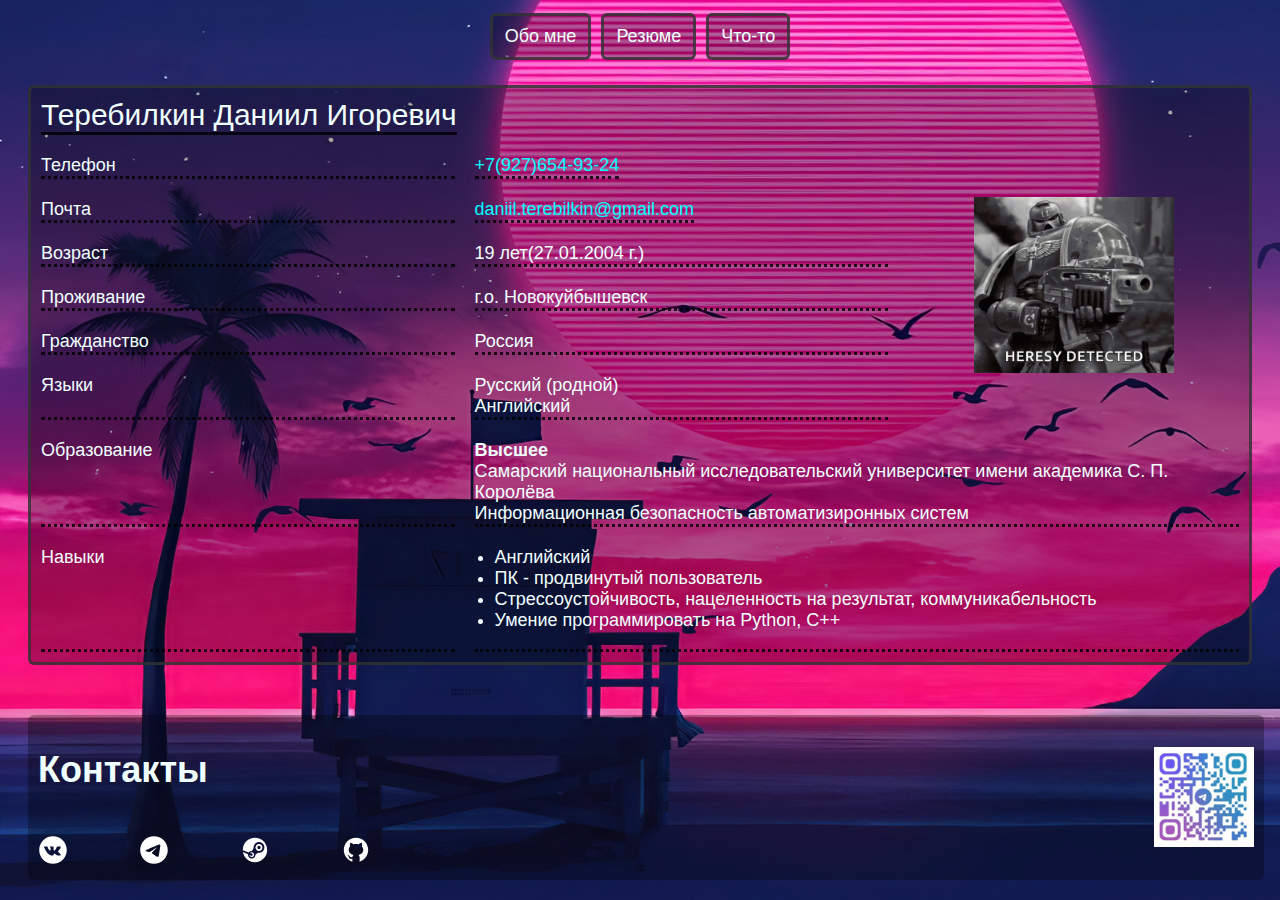
==== cv.html @ e2a6eca7 "changed social svgs and added cv.html" ====
<!DOCTYPE html>
<html lang="ru">
  <head>
    <meta charset="utf-8">
    <title class="title">Очень нужное резюме</title>
    <link rel="stylesheet" href="style.css">
  </head>
  <body>
    <nav class="navigation">
      <ul class="navigation-list">
        <li class="navigation-item"><a class="navigation-link" href="index.html">Обо мне</a></li>
        <li class="navigation-item"><a class="navigation-link" href="cv.html">Резюме</a></li>
        <li class="navigation-item"><a class="navigation-link" href="#">Что-то</a></li>
      </ul>
    </nav>
    <main>
        <div class="page-main-cv">
          <div class="name">Теребилкин Даниил Игоревич</div>
          <div class="photo"><img src="img/40k-astartes.gif" alt="avatar" width="200px"></div>
          <div class="title title1 page-item-cv">Телефон</div> <div class="phone page-item-cv">+7(927)654-93-24</div>
          <div class="title title2 page-item-cv">Почта</div> <div class="email page-item-cv">daniil.terebilkin@gmail.com</div>
          <div class="title title3 page-item-cv">Возраст</div> <div class="age page-item-cv">19 лет(27.01.2004 г.)</div>
          <div class="title title4 page-item-cv">Проживание</div> <div class="place page-item-cv">г.о. Новокуйбышевск</div>
          <div class="title title5 page-item-cv">Гражданство</div> <div class="citizenship page-item-cv">Россия</div>
          <div class="title title6 page-item-cv">Языки</div> <div class="langs page-item-cv">Русский (родной) <br> Английский

          </div>
          <div class="title title7 page-item-cv">Образование</div> <div class="education page-item-cv"><strong>Высшее</strong>
          <br>
          Самарский национальный исследовательский университет имени академика С. П. Королёва 
          <br>
          Информационная безопасность автоматизиронных систем
          </div>
          <div class="title title8 page-item-cv">Навыки</div> 
          <div class="skill page-item-cv">
            <ul>
              <li>Английский</li>
              <li>ПК - продвинутый пользователь</li>
              <li>Стрессоустойчивость, нацеленность на результат, коммуникабельность</li>
              <li>Умение программировать на Python, C++</li>
            </ul>
          </div>
        </div>
    </main> 
    <footer class="page-footer">
        <h1 class="block-title contact">Контакты</h1>
        <a href="https://vk.com/quyntrd" class="social social1"><img class = "social-img" src="img/vk.svg" width="30px"></img></a>
        <a href="https://t.me/quyntrd" class="social social2"><img class = "social-img" src="img/tg.svg" width="30px"></img></a>
        <a href="https://steamcommunity.com/profiles/76561198254980089/" class="social social3"><img class = "social-img" src="img/steam.svg" width="30px"></img></a>
        <a href="https://github.com/Quyntrd" class="social social4"><img class = "social-img" src="img/github.svg" width="30px"></img></a>
      <img class="qr" src="img/qr.jpg" alt="QR код" width="100" height="100">
    </footer>
  </body>
</html>
---- style.css ----
body {
  background-size:cover;
  background-repeat: no-repeat;
  background-attachment: fixed;
  font-size: 18px;
  font-family: "Arial", serif;
  color: azure;
  background-image: url("img/retrowave.jpg");
}
.navigation{
  grid-template-columns: 1fr 1fr 1fr;
  column-gap:50px;
  align-items: center;
  margin-bottom: auto;
  margin-left: auto;
  margin-right: auto;
}
.navigation-list {
  list-style-type:none;
  display:flex;
  flex-wrap:wrap;
  justify-content: center;
  margin: 0;
  padding: 0;
}
.navigation-item{

  border-style: solid;
  border-color: rgba(50, 53, 53, 0.8);
  border-radius: 20px;
  display: block;
  margin: 5px;
  padding: 10px;
  border-radius: 6px;
  background-color: rgba(0,0,0, 0.3);
}
.navigation-list a:hover{
  color: rgba(255, 187, 0, 0.7);
}
.navigation-list a:active{
  color: rgba(255, 187, 0, 0.5);
}
.navigation-link{
  padding:2px;
  margin: auto;
  text-decoration: none;
  color: azure;
  border-radius: 6px;
}
.page-main {
  display: grid;
  grid-template-columns: 15% 40% 30%;
  grid-template-areas: "avatar name name"
                        "avatar email phone "
                        "description description description";
  gap: 20px;
  padding: 20px; 
  margin:20px;  
  padding: 10px;
  border-radius: 6px;
  border-style: solid;
  border-color: rgba(50, 53, 53, 0.8);
  background-color: rgba(0,0,0, 0.3);
}  
.page-item{
  padding: 10px;
  border-radius: 6px;
  background-color: rgba(0,0,0, 0.3);
}
.name{
  grid-area: name;
  margin-right: auto;
  font-size: large;
  margin-top:auto;
  margin-bottom:auto;
}
.avatar {
  grid-area:avatar;
  margin: auto;
}
.description{
  grid-area: description;
  color:rgb(255, 255, 255);
}
.phone{
  color:aqua;
  text-decoration:none;
  grid-area: phone;
  margin-right: auto;
  margin-top:auto;
  margin-bottom:auto;
}
.email{
  grid-area: email;
  color:aqua;
  text-decoration:none;
  margin-right: auto;
  margin-top:auto;
  margin-bottom:auto;
}

.page-footer {
  position:absolute;
  bottom: 0;
  width:95%;
  display: grid;  
  grid-template-columns: 0.1fr 0.1fr 0.1fr 0.1fr 1fr;
  grid-template-areas: 
  "contact contact contact contact qr"
  "social1 social2 social3 social4 qr";
  gap: 20px;
  margin:20px;
  padding: 10px;
  border-radius: 6px;
  background-color: rgba(0,0,0, 0.3);
}
.contact{
  grid-area: contact;
}
  
.social-list{
  grid-area:social;
  margin: auto;
  list-style-type: none;
}
.social-image{
  fill:azure;
}
.social1{
  grid-area: social1;
  fill:aliceblue;
}
.social2{
  grid-area: social2;
}
.social3{
  grid-area: social3;
}
.social4{
  grid-area: social4;
}
.qr{
  margin-left: auto;
  margin-bottom: auto;
  margin-top: auto;
  grid-area: qr;
}

.social-img a:hover{
  color: rgba(255, 187, 0, 0.7);
}
.social-img a:active{
  color: rgba(255, 187, 0, 0.7);
}

.page-main-cv {
  display: grid;
  grid-template-columns:1fr 1fr 0.8fr;
  grid-template-areas:
  "name name name"
  "title1 phone photo"
  "title2 email photo"
  "title3 age photo"
  "title4 place photo"
  "title5 citizenship photo"
  "title6 langs photo"
  "title7 education education"
  "title8 skill skill";
  gap: 20px;
  padding: 20px; 
  margin:20px;  
  padding: 10px;
  border-radius: 6px;
  border-style: solid;
  border-color: rgba(50, 53, 53, 0.8);
  background-color: rgba(0,0,0, 0.3);
}
.page-item-cv{
  border-bottom: 3px dotted rgba(0, 0, 0, 0.8); 
}
.page-main-cv .name{
  font-size: 30px;
  border-bottom: 3px solid rgba(0, 0, 0, 0.8); 
}
.page-main-cv .photo{
  grid-area: photo;
  margin:auto;
}
.page-main-cv img{
  max-width:300px;
}
.page-main-cv .title1{
  grid-area: title1;
}
.page-main-cv .title2{
  grid-area: title2;
}
.page-main-cv .title3{
  grid-area: title3;
}
.page-main-cv .title4{
  grid-area: title4;
}
.page-main-cv .title5{
  grid-area: title5;
}
.page-main-cv .title6{
  grid-area: title6;
}
.page-main-cv .title7{
  grid-area: title7;
}
.page-main-cv .title8{
  grid-area: title8;
}
.page-main-cv .phone{
  grid-area: phone;
}
.page-main-cv .email{
  grid-area: email;
}
.page-main-cv .age{
  grid-area:age;
}
.page-main-cv .place{
  grid-area: place;
}
.page-main-cv .citizenship{
  grid-area: citizenship;
}
.page-main-cv .langs{
  grid-area: langs;
}
.page-main-cv .education{
  grid-area: education;
}
.page-main-cv .skill{
  grid-area: skill;
}
.page-main-cv .skill ul{
  grid-area: skill;
  margin-block-start: 0;
  padding-inline-start: 20px;
}
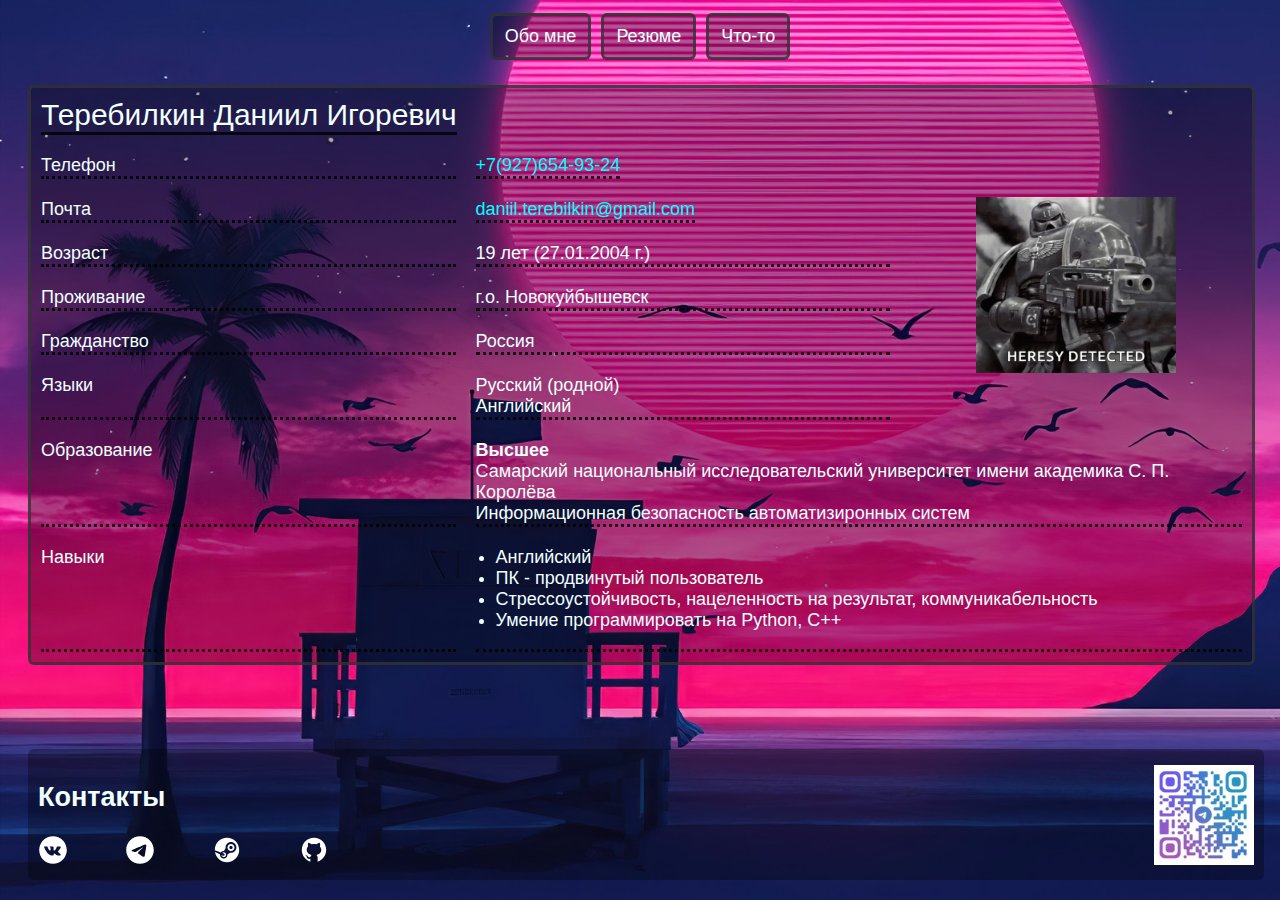
==== commit 99daf6b3: "little changes" ====
--- a/cv.html
+++ b/cv.html
@@ -19,7 +19,7 @@
           <div class="photo"><img src="img/40k-astartes.gif" alt="avatar" width="200px"></div>
           <div class="title title1 page-item-cv">Телефон</div> <div class="phone page-item-cv">+7(927)654-93-24</div>
           <div class="title title2 page-item-cv">Почта</div> <div class="email page-item-cv">daniil.terebilkin@gmail.com</div>
-          <div class="title title3 page-item-cv">Возраст</div> <div class="age page-item-cv">19 лет(27.01.2004 г.)</div>
+          <div class="title title3 page-item-cv">Возраст</div> <div class="age page-item-cv">19 лет (27.01.2004 г.)</div>
           <div class="title title4 page-item-cv">Проживание</div> <div class="place page-item-cv">г.о. Новокуйбышевск</div>
           <div class="title title5 page-item-cv">Гражданство</div> <div class="citizenship page-item-cv">Россия</div>
           <div class="title title6 page-item-cv">Языки</div> <div class="langs page-item-cv">Русский (родной) <br> Английский
@@ -43,7 +43,7 @@
         </div>
     </main> 
     <footer class="page-footer">
-        <h1 class="block-title contact">Контакты</h1>
+        <h2 class="block-title contact">Контакты</h2>
         <a href="https://vk.com/quyntrd" class="social social1"><img class = "social-img" src="img/vk.svg" width="30px"></img></a>
         <a href="https://t.me/quyntrd" class="social social2"><img class = "social-img" src="img/tg.svg" width="30px"></img></a>
         <a href="https://steamcommunity.com/profiles/76561198254980089/" class="social social3"><img class = "social-img" src="img/steam.svg" width="30px"></img></a>
--- a/style.css
+++ b/style.css
@@ -50,6 +50,7 @@
 }
 .page-main {
   display: grid;
+  width: 95%;
   grid-template-columns: 15% 40% 30%;
   grid-template-areas: "avatar name name"
                         "avatar email phone "
@@ -109,7 +110,6 @@
   grid-template-areas: 
   "contact contact contact contact qr"
   "social1 social2 social3 social4 qr";
-  gap: 20px;
   margin:20px;
   padding: 10px;
   border-radius: 6px;
@@ -156,6 +156,7 @@
 
 .page-main-cv {
   display: grid;
+  width: 95%;
   grid-template-columns:1fr 1fr 0.8fr;
   grid-template-areas:
   "name name name"
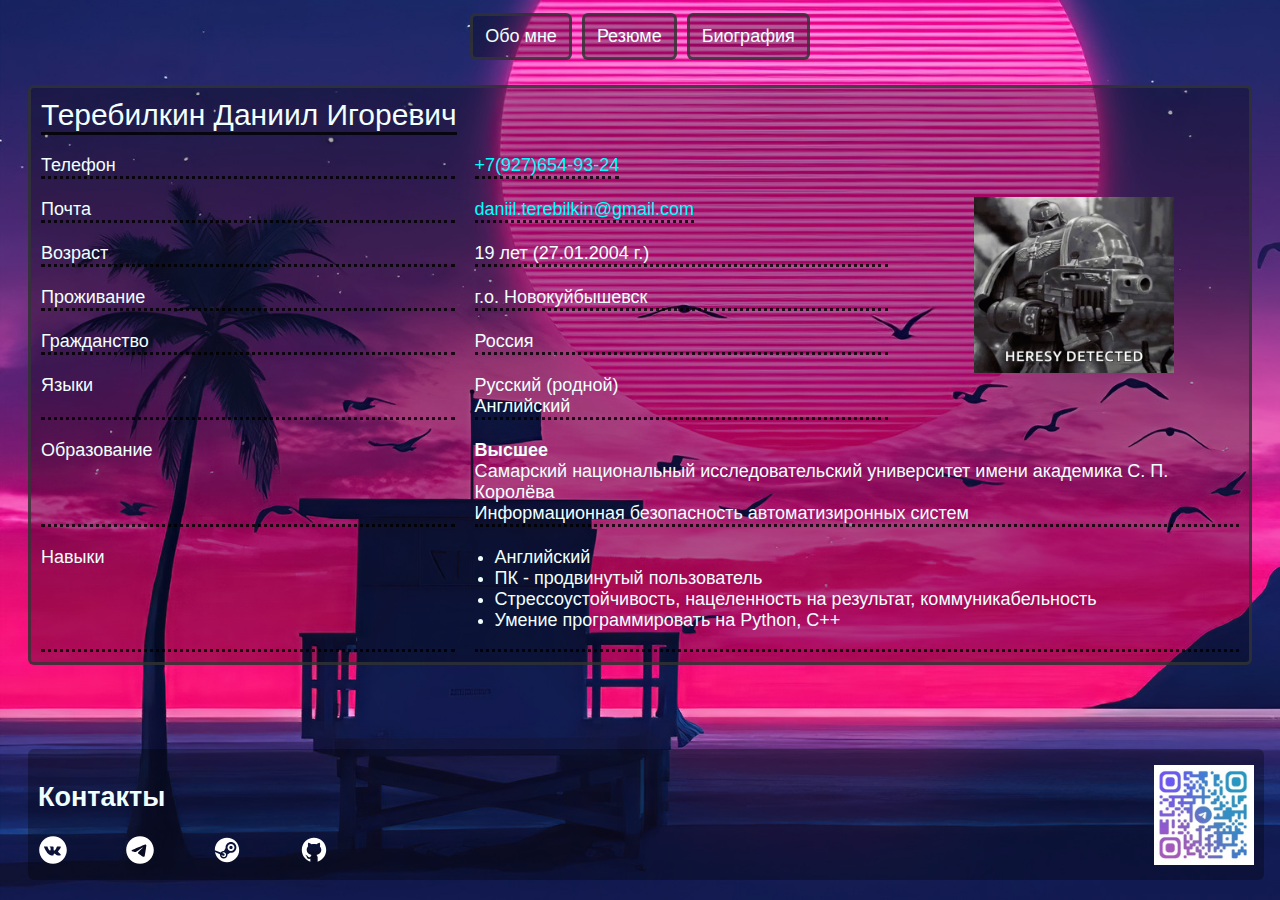
==== commit 9d2ab880: "3rd page completed" ====
--- a/cv.html
+++ b/cv.html
@@ -10,7 +10,7 @@
       <ul class="navigation-list">
         <li class="navigation-item"><a class="navigation-link" href="index.html">Обо мне</a></li>
         <li class="navigation-item"><a class="navigation-link" href="cv.html">Резюме</a></li>
-        <li class="navigation-item"><a class="navigation-link" href="#">Что-то</a></li>
+        <li class="navigation-item"><a class="navigation-link" href="smth.html">Биография</a></li>
       </ul>
     </nav>
     <main>
--- a/style.css
+++ b/style.css
@@ -50,7 +50,6 @@
 }
 .page-main {
   display: grid;
-  width: 95%;
   grid-template-columns: 15% 40% 30%;
   grid-template-areas: "avatar name name"
                         "avatar email phone "
@@ -156,7 +155,6 @@
 
 .page-main-cv {
   display: grid;
-  width: 95%;
   grid-template-columns:1fr 1fr 0.8fr;
   grid-template-areas:
   "name name name"
@@ -247,4 +245,30 @@
 
 
 
-
+.page-main-smth{
+  display: grid;
+  grid-template-columns:1fr 1fr 0.8fr;
+  grid-template-areas:"name name name"
+  "bio bio photo";
+  gap: 20px;
+  padding: 20px; 
+  margin:20px;  
+  padding: 10px;
+  border-radius: 6px;
+  border-style: solid;
+  border-color: rgba(50, 53, 53, 0.8);
+  background-color: rgba(0,0,0, 0.3);
+}
+
+.page-main-smth .name{
+  font-size: 30px;
+  border-bottom: 3px solid rgba(0, 0, 0, 0.8); 
+  grid-area: name;
+}
+.page-main-smth .photo{
+  grid-area: photo;
+  margin-left:auto;
+}
+.bio{
+  grid-area: bio;
+}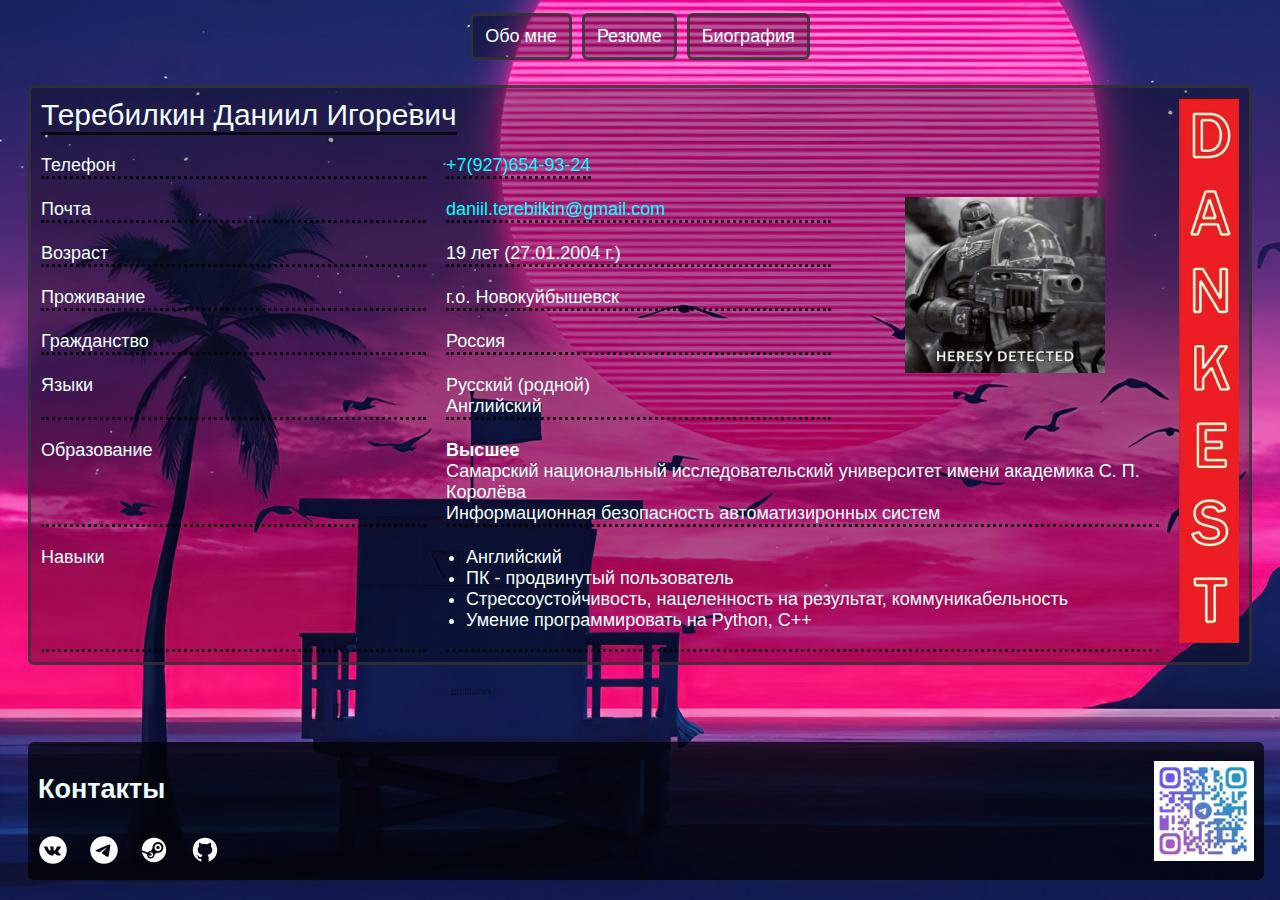
==== commit 7e807949: "little changes" ====
--- a/cv.html
+++ b/cv.html
@@ -15,10 +15,11 @@
     </nav>
     <main>
         <div class="page-main-cv">
+          <div class="gif"><img src="img/dan.gif" alt="avatar" width="60px"></div>
           <div class="name">Теребилкин Даниил Игоревич</div>
           <div class="photo"><img src="img/40k-astartes.gif" alt="avatar" width="200px"></div>
-          <div class="title title1 page-item-cv">Телефон</div> <div class="phone page-item-cv">+7(927)654-93-24</div>
-          <div class="title title2 page-item-cv">Почта</div> <div class="email page-item-cv">daniil.terebilkin@gmail.com</div>
+          <div class="title title1 page-item-cv">Телефон</div> <div class="phone page-item-cv"><a class="phone" href="tel:+79276549324">+7(927)654-93-24</a></div>
+          <div class="title title2 page-item-cv">Почта</div> <div class="page-item-cv"><a class="email" href="mailto:daniil.terebilkin@gmail.com">daniil.terebilkin@gmail.com</a></div>
           <div class="title title3 page-item-cv">Возраст</div> <div class="age page-item-cv">19 лет (27.01.2004 г.)</div>
           <div class="title title4 page-item-cv">Проживание</div> <div class="place page-item-cv">г.о. Новокуйбышевск</div>
           <div class="title title5 page-item-cv">Гражданство</div> <div class="citizenship page-item-cv">Россия</div>
--- a/style.css
+++ b/style.css
@@ -50,10 +50,11 @@
 }
 .page-main {
   display: grid;
-  grid-template-columns: 15% 40% 30%;
-  grid-template-areas: "avatar name name"
-                        "avatar email phone "
-                        "description description description";
+  grid-template-columns: 0.1fr 0.5fr 0.5fr 0.1fr;
+  grid-template-rows: 0.1fr 0.1fr 0.8fr;
+  grid-template-areas: "avatar name name gif"
+                        "avatar email phone gif"
+                        "description description description gif";
   gap: 20px;
   padding: 20px; 
   margin:20px;  
@@ -99,20 +100,32 @@
   margin-top:auto;
   margin-bottom:auto;
 }
-
+.email:hover{
+  color: rgba(255, 187, 0, 0.7);
+}
+.email:active{
+  color: rgba(255, 187, 0, 0.7);
+}
+.phone:hover{
+  color: rgba(255, 187, 0, 0.7);
+}
+.phone:active{
+  color: rgba(255, 187, 0, 0.7);
+}
 .page-footer {
   position:absolute;
   bottom: 0;
   width:95%;
   display: grid;  
-  grid-template-columns: 0.1fr 0.1fr 0.1fr 0.1fr 1fr;
+  grid-template-columns: 0.1fr 0.1fr 0.1fr 0.1fr 2fr;
+  grid-template-rows: 0.5fr 0.1fr;
   grid-template-areas: 
   "contact contact contact contact qr"
   "social1 social2 social3 social4 qr";
   margin:20px;
   padding: 10px;
   border-radius: 6px;
-  background-color: rgba(0,0,0, 0.3);
+  background-color: rgba(0,0,0, 0.7);
 }
 .contact{
   grid-area: contact;
@@ -146,26 +159,26 @@
   grid-area: qr;
 }
 
-.social-img a:hover{
-  color: rgba(255, 187, 0, 0.7);
-}
-.social-img a:active{
+.social:hover{
+  color: rgba(255, 187, 0, 0.7);
+}
+.social:active{
   color: rgba(255, 187, 0, 0.7);
 }
 
 .page-main-cv {
   display: grid;
-  grid-template-columns:1fr 1fr 0.8fr;
+  grid-template-columns:1fr 1fr 0.8fr 0.1fr;
   grid-template-areas:
-  "name name name"
-  "title1 phone photo"
-  "title2 email photo"
-  "title3 age photo"
-  "title4 place photo"
-  "title5 citizenship photo"
-  "title6 langs photo"
-  "title7 education education"
-  "title8 skill skill";
+  "name name name gif"
+  "title1 phone photo gif"
+  "title2 email photo gif"
+  "title3 age photo gif"
+  "title4 place photo gif"
+  "title5 citizenship photo gif"
+  "title6 langs photo gif"
+  "title7 education education gif"
+  "title8 skill skill gif";
   gap: 20px;
   padding: 20px; 
   margin:20px;  
@@ -247,8 +260,9 @@
 
 .page-main-smth{
   display: grid;
-  grid-template-columns:1fr 1fr 0.8fr;
-  grid-template-areas:"name name name"
+  grid-template-columns:1fr 1fr 0.1fr;
+  grid-template-rows: 0.1fr 1fr;
+  grid-template-areas:"name name photo"
   "bio bio photo";
   gap: 20px;
   padding: 20px; 
@@ -264,6 +278,8 @@
   font-size: 30px;
   border-bottom: 3px solid rgba(0, 0, 0, 0.8); 
   grid-area: name;
+  margin-bottom: auto;
+  margin-top: 0;
 }
 .page-main-smth .photo{
   grid-area: photo;
@@ -271,4 +287,8 @@
 }
 .bio{
   grid-area: bio;
+}
+.gif{
+  margin-left:auto;
+  grid-area: gif;
 }